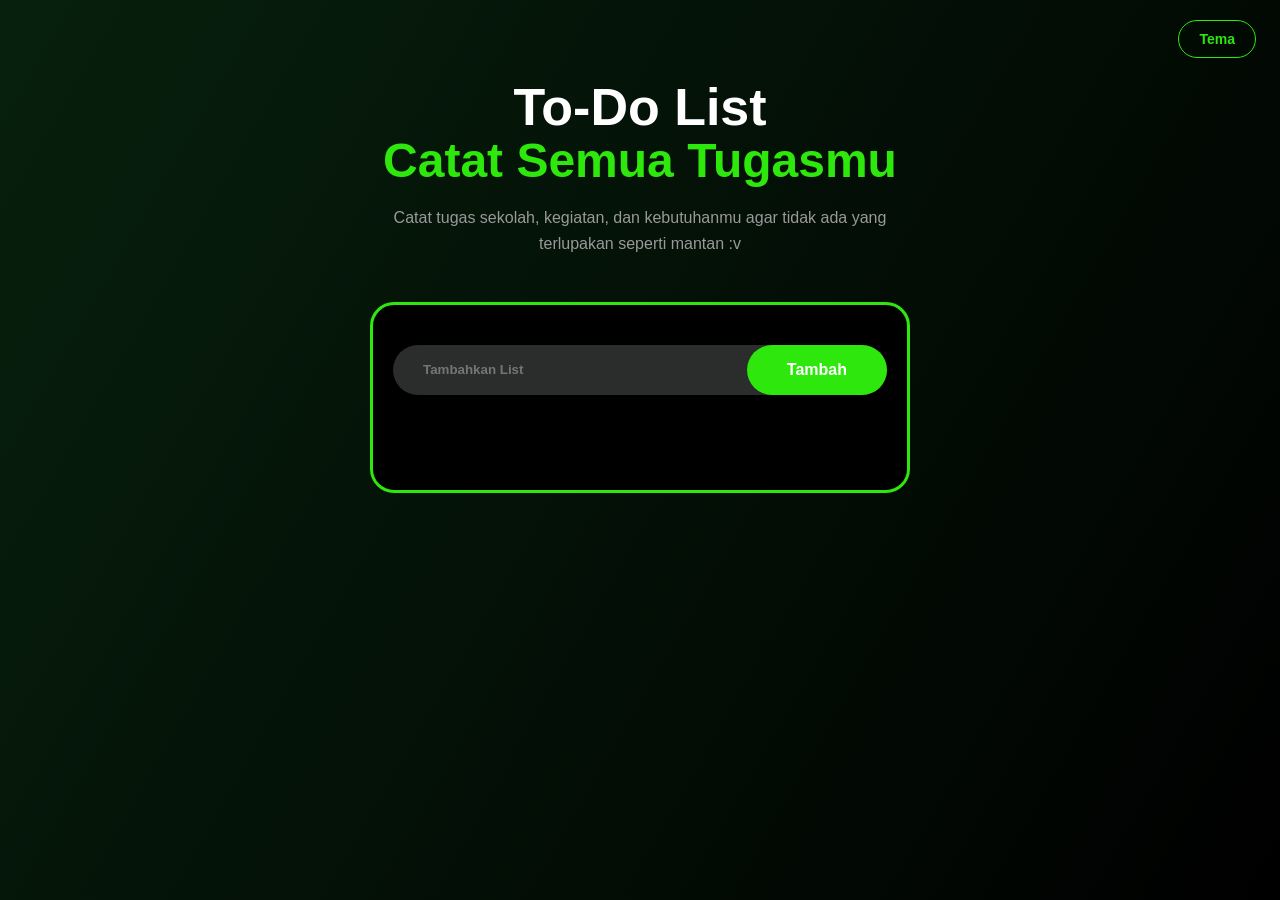
==== index.html @ a6d7f373 "Add files via upload" ====
<!DOCTYPE html>
<html lang="en">
<head>
    <meta charset="UTF-8">
    <meta name="viewport" content="width=device-width, initial-scale=1.0">
    <title>Document</title>
    <link rel="stylesheet" href="style.css">
</head>
<body>
    <div class="container">
        <div class="theme-menu">
            <button class="theme-toggle" id="theme-toggle" type="button" aria-expanded="false" aria-controls="theme-panel">Tema</button>
            <div class="theme-panel" id="theme-panel" hidden>
                <h3>Ganti Tema</h3>
                <div class="theme-options" aria-label="Pilihan tema">
                    <button class="theme-option red" type="button" data-theme="red" aria-label="Tema merah"></button>
                    <button class="theme-option green" type="button" data-theme="green" aria-label="Tema hijau"></button>
                    <button class="theme-option yellow" type="button" data-theme="yellow" aria-label="Tema kuning"></button>
                    <button class="theme-option pink" type="button" data-theme="pink" aria-label="Tema pink"></button>
                    <button class="theme-option cyan" type="button" data-theme="cyan" aria-label="Tema cyan"></button>
                    <button class="theme-option blue" type="button" data-theme="blue" aria-label="Tema biru"></button>
                    <button class="theme-option purple" type="button" data-theme="purple" aria-label="Tema purple"></button>
                    <button class="theme-option orange" type="button" data-theme="orange" aria-label="Tema orange"></button>
                    <button class="theme-option magenta" type="button" data-theme="magenta" aria-label="Tema magenta"></button>
                </div>
            </div>
        </div>
        <div class="intro">
            <h1>To-Do List</h1>
            <h2>Catat Semua Tugasmu</h2>
            <p>Catat tugas sekolah, kegiatan, dan kebutuhanmu agar tidak ada yang terlupakan seperti mantan :v</p>
        </div>
        <div class="todo-app">
            <div class="row">
                <input type="text" id="input-box" placeholder="Tambahkan List">
                <button onclick="addTask()">Tambah</button>
            </div>
             <ul id="list-container">
                    <!-- <li class="checked">Task 1</li>
                <li>Task 2</li>
                <li>Task 3</li> -->
            </ul>
        </div>
    </div>
  <script src="script.js"></script>
</body>
</html>
---- style.css ----
*{
    margin: 0;
    padding: 0;
    font-family: 'poppins', sans-serif;
    font-weight: bold;
    box-sizing: border-box;
}

:root {
    --accent: rgb(46, 231, 13);
    --accent-soft: rgb(7, 32, 13);
}

.container {
    width: 100%;
    min-height: 100vh;
    background: linear-gradient(300deg, black, var(--accent-soft));
    padding: 10px;
    position: relative;
    overflow: hidden;
}

.theme-menu {
    position: absolute;
    top: 20px;
    right: 24px;
    z-index: 2;
}

.theme-toggle {
    padding: 10px 20px;
    border: 1px solid var(--accent);
    border-radius: 20px;
    background: transparent;
    color: var(--accent);
    font-size: 14px;
}

.theme-panel {
    position: absolute;
    top: 48px;
    right: 0;
    width: min(210px, calc(100vw - 28px));
    padding: 16px;
    border: 1px solid var(--accent);
    border-radius: 12px;
    background: #111;
    box-shadow: 0 12px 30px rgba(0, 0, 0, .4);
}

.theme-panel h3 {
    margin-bottom: 12px;
    color: #fff;
    font-size: 15px;
}

.theme-options {
    display: grid;
    grid-template-columns: repeat(3, 48px);
    justify-content: center;
    gap: 10px;
}

.theme-option {
    width: 48px;
    height: 48px;
    min-width: 0;
    padding: 0;
    border: 2px solid #555;
    border-radius: 0;
    cursor: pointer;
}

.theme-option:hover,
.theme-option:focus-visible {
    border-color: #fff;
}

.green { background: #2ee70d; }
.yellow { background: #fff01f; }
.pink { background: #ff69b4; }
.cyan { background: #00d9ff; }
.red { background: #ff3b30; }
.blue { background: #287bff; }
.purple { background: #8a2be2; }
.orange { background: #ff8c00; }
.magenta { background: #ff00aa; }

.intro {
    max-width: 700px;
    margin: 70px auto 0;
    text-align: center;
}

.intro h1 {
    color: #fff;
    font-size: 52px;
    line-height: 1.05;
}

.intro h2 {
    color: var(--accent);
    font-size: 48px;
    line-height: 1.1;
}

.intro p {
    max-width: 560px;
    margin: 18px auto 0;
    color: #999;
    font-size: 16px;
    line-height: 1.6;
    font-weight: normal;
}

.todo-app {
    width: 100%;
    max-width: 540px;
    background: #000000;
    border: 3px solid var(--accent);
    margin: 45px auto 20px;
    padding: 40px 20px 70px;
    border-radius: 24px;
}

.row {
    display: flex;
    align-items: center;
    justify-content: space-between;
    background: #2b2c2c;
    border-radius: 30px;
    padding-left: 20px;
    margin-bottom: 25px;
}
input {
    flex: 1;
    border: none;
    outline: none;
    color: #fff;
    background: transparent;
    padding: 10px;
    font-weight: 14px;
}
button {
    border: none;
    outline: none;
    padding: 16px 40px;
    background: var(--accent);
    color: #fff;
    font-size: 16px;
    cursor: pointer;
    border-radius: 40px;
}

ul li {
    list-style: none;
    font-size: 17px;
    color: #fff;
    padding: 12px 52px 12px 50px;
    user-select: none;
    cursor: pointer;
    position: relative;
    overflow-wrap: anywhere;
}

ul li::before {
    content: '';
    position: absolute;
    height: 28px;
    width: 28px;
    border-radius: 50%;
    background-image: url(unchecked.png);
    background-size: 56px;
    background-position: center;
    top: 8px;
    left: 8px;
}

ul li.checked {
    color: #555;
    text-decoration: line-through;
}

ul li.checked::before {
    background-image: url(checked.png);
    background-size: 55px;
}

ul li span {
    position: absolute;
    right: 0;
    top: 5px;
    width: 40px;
    height: 40px;
    font-size: 22px;
    color: #555;
    line-height: 40px;
    text-align: center;
    border-radius: 50%;
}

ul li span:hover {
    background: #edeef0;
}

@media (max-width: 600px) {
    .theme-menu {
        top: 14px;
        right: 14px;
    }

    .intro {
        margin-top: 45px;
    }

    .intro h1 {
        font-size: 40px;
    }

    .intro h2 {
        font-size: 34px;
    }

    .intro p {
        font-size: 14px;
    }
}
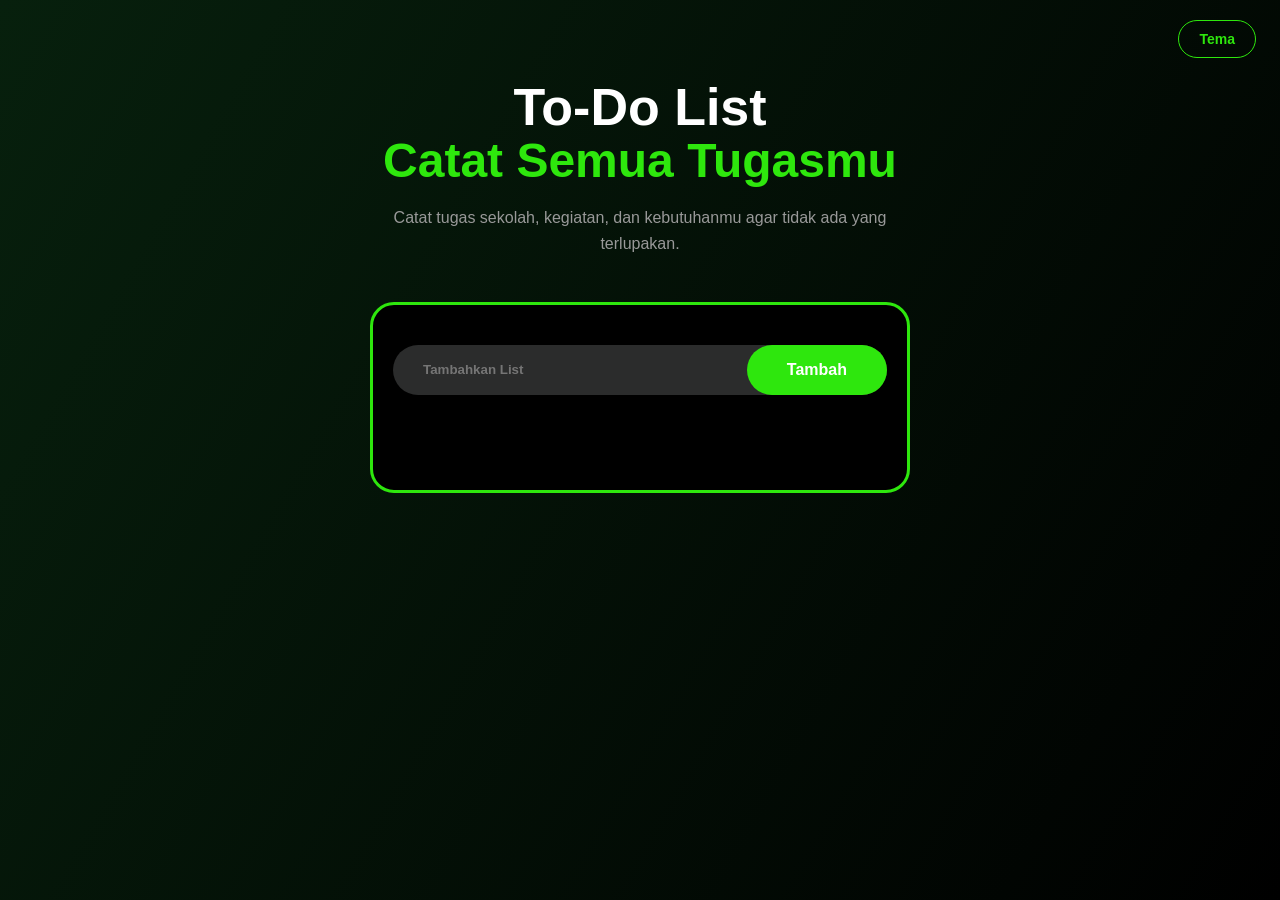
==== commit 81433e6a: "Update index.html" ====
--- a/index.html
+++ b/index.html
@@ -28,7 +28,7 @@
         <div class="intro">
             <h1>To-Do List</h1>
             <h2>Catat Semua Tugasmu</h2>
-            <p>Catat tugas sekolah, kegiatan, dan kebutuhanmu agar tidak ada yang terlupakan seperti mantan :v</p>
+            <p>Catat tugas sekolah, kegiatan, dan kebutuhanmu agar tidak ada yang terlupakan.</p>
         </div>
         <div class="todo-app">
             <div class="row">
@@ -44,4 +44,4 @@
     </div>
   <script src="script.js"></script>
 </body>
-</html>+</html>
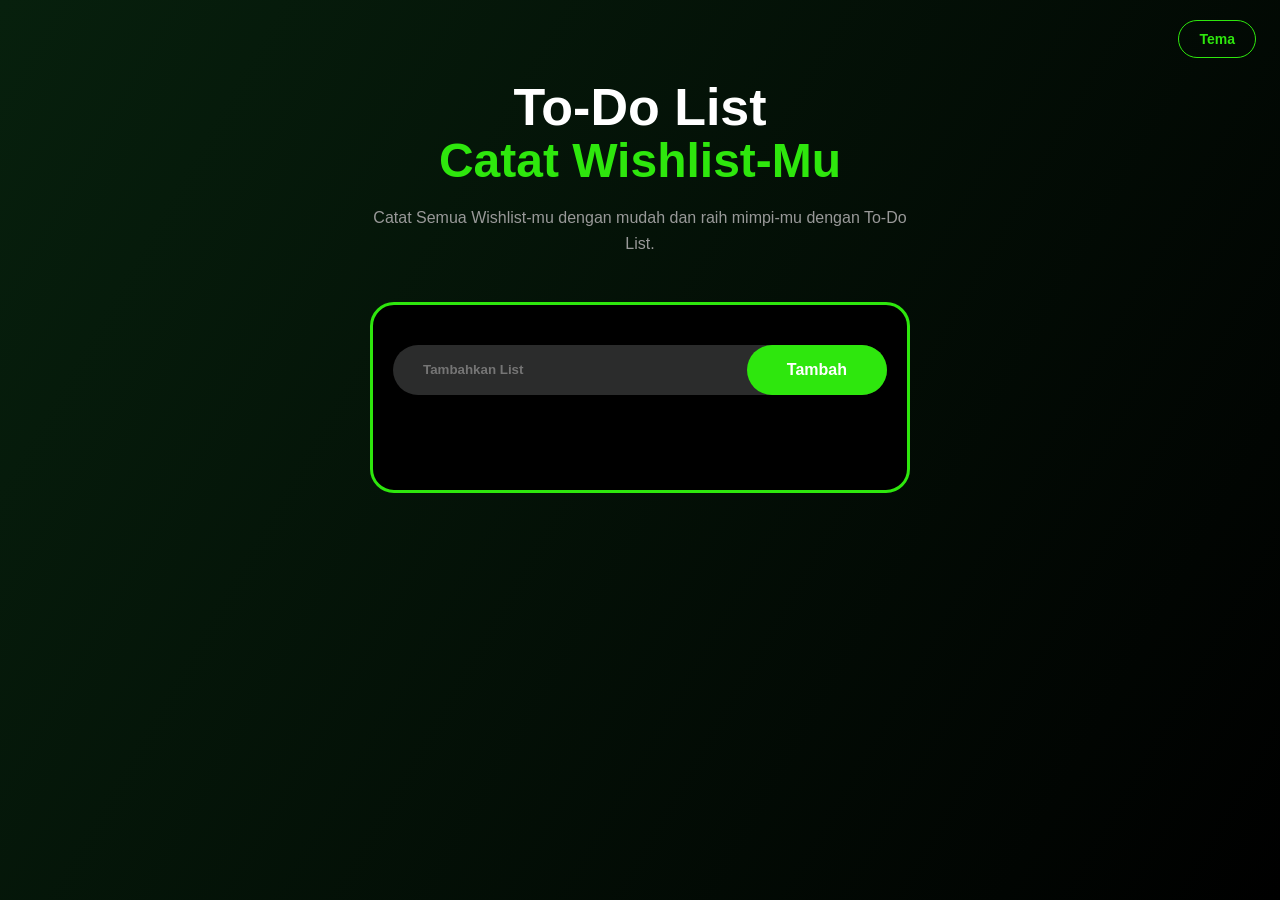
==== commit 78173d3b: "Update index.html" ====
--- a/index.html
+++ b/index.html
@@ -27,8 +27,8 @@
         </div>
         <div class="intro">
             <h1>To-Do List</h1>
-            <h2>Catat Semua Tugasmu</h2>
-            <p>Catat tugas sekolah, kegiatan, dan kebutuhanmu agar tidak ada yang terlupakan.</p>
+            <h2>Catat Wishlist-Mu</h2>
+            <p>Catat Semua Wishlist-mu dengan mudah dan raih mimpi-mu dengan To-Do List.</p>
         </div>
         <div class="todo-app">
             <div class="row">
